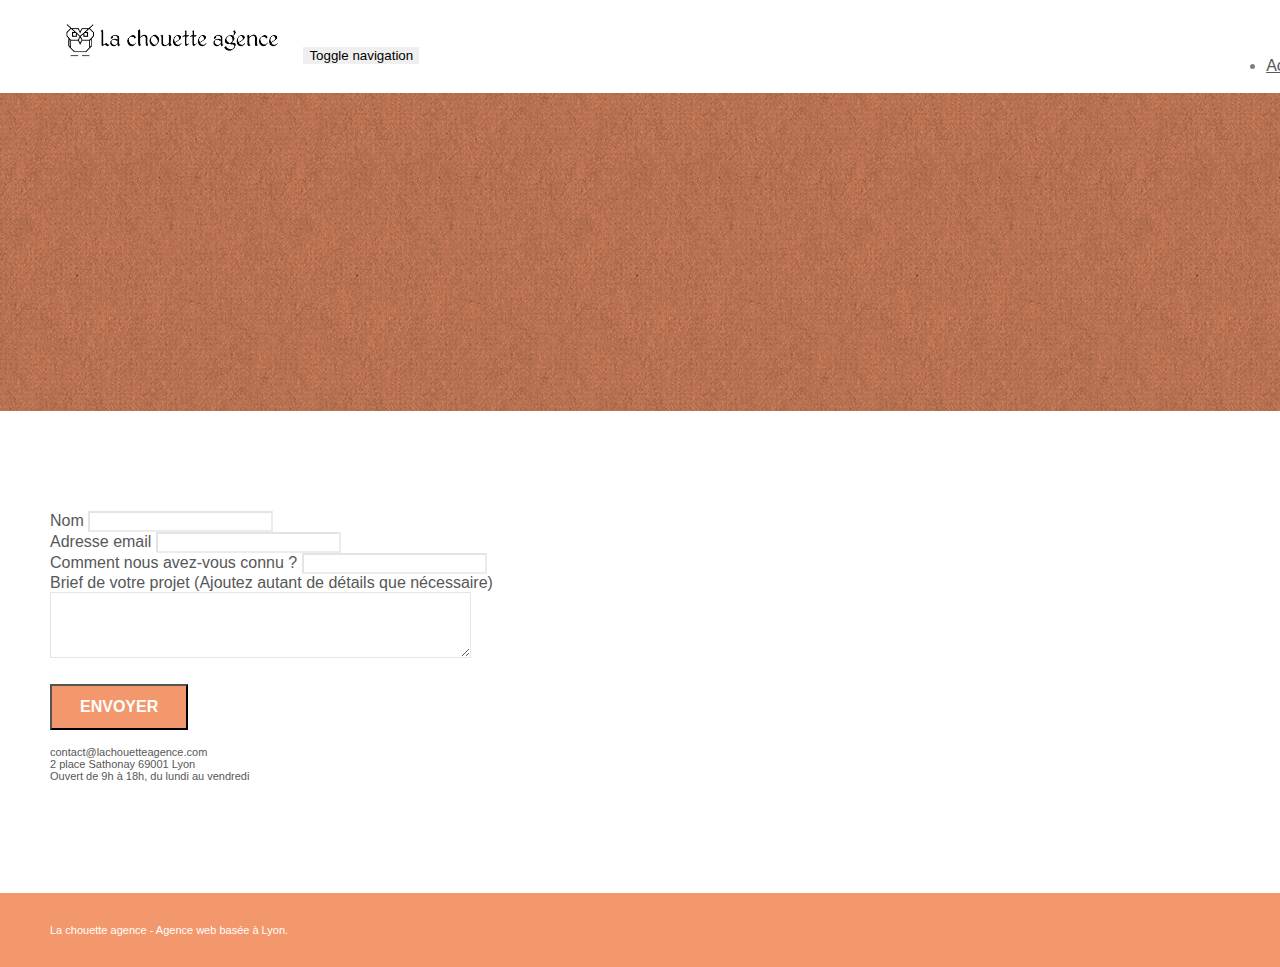
==== contact.html @ e54728bb "modifications des photo et suppressions des photo inutiles" ====
<!doctype html>
<html lang="Default">
<head>
    <meta charset="utf-8">
    <meta name="keywords" content="">
    <meta name="description" content="">
    <meta name="viewport" content="width=device-width, initial-scale=1.0, viewport-fit=cover">
    <link rel="shortcut icon" type="image/png" href="favicon.jpg">
    
	<link rel="stylesheet" type="text/css" href="./css/bootstrap.min.css">
	<link rel="stylesheet" type="text/css" href="style.css">
	<link rel="stylesheet" type="text/css" href="./css/font-awesome.min.css">
	<link rel="stylesheet" type="text/css" href="./css/et-line.min.css">
	
    
	<script src="./js/jquery-2.1.0.min.js"></script>
	<script src="./js/bootstrap.min.js"></script>
	<script src="./js/blocs.min.js"></script>
	<script src="./js/jqBootstrapValidation.js"></script>
	<script src="./js/formHandler.js"></script>
    <title>page2</title>

    
<!-- Analytics -->
 
<!-- Analytics END -->
    
</head>
<body>
<!-- Principal conteneur -->
<div class="page-container">
    
<!-- bloc-0 -->
<div class="bloc bgc-white l-bloc " id="bloc-0">
	<div class="container bloc-sm">
		<nav class="navbar row">
			<div class="navbar-header">
				<a class="navbar-brand" href="index.html"><img src="img/la-chouette-agence.png" alt="atlanta web design logo" height="40" /></a>
				<button id="nav-toggle" type="button" class="ui-navbar-toggle navbar-toggle" data-toggle="collapse" data-target=".navbar-1">
					<span class="sr-only">Toggle navigation</span><span class="icon-bar"></span><span class="icon-bar"></span><span class="icon-bar"></span>
				</button>
			</div>
			<div class="collapse navbar-collapse navbar-1 special-dropdown-nav">
				<ul class="site-navigation nav navbar-nav">
					<li>
						<a href="index.html">Accueil</a>
					</li>
					<li>
					</li>
					<li>
						<a href="page2.html">page2 &gt;</a>
					</li>
				</ul>
			</div>
		</nav>
	</div>
</div>
<!-- bloc-0 END -->

<!-- bloc-6 -->
<div class="bloc bg-dots-bg bg-repeat bgc-atomic-tangerine d-bloc bloc-bg-texture texture-paper" id="bloc-6">
	<div class="container bloc-lg">
		<div class="row">
			<div class="col-sm-12">
				<h1 class="text-center hero-bloc-text tc-white">
					Parlons web design !
				</h1>
				<p class="text-center mg-lg tc-white tight-width-whitespace">
					Nous sommes ravis que vous souhaitiez collaborer avec notre agence.<br>
					Parlez-nous de votre projet en complétant le formulaire ci-dessous.
				</p>
			</div>
		</div>
	</div>
</div>
<!-- bloc-6 END -->

<!-- bloc-7 -->
<div class="bloc bgc-white l-bloc" id="bloc-7">
	<div class="container bloc-lg">
		<div class="row">
			<div class="col-sm-6">
				<form id="form_1" novalidate success-msg="Your message has been sent." fail-msg="Sorry it seems that our mail server is not responding, Sorry for the inconvenience!">
					<div class="form-group">
						<label>
							Nom
						</label>
						<input id="name" class="form-control" required />
					</div>
					<div class="form-group">
						<label>
							Adresse email
						</label>
						<input id="email" class="form-control" type="email" required />
					</div>
					<div class="form-group">
						<label>
							Comment nous avez-vous connu ?
						</label>
						<input class="form-control" type="email" required id="input_504" />
					</div>
					<div class="form-group">
						<label>
							Brief de votre projet (Ajoutez autant de détails que nécessaire)<br>
						</label><textarea id="message" class="form-control" rows="4" cols="50" required></textarea>
					</div> 
					<button class="bloc-button btn btn-lg btn-block cta-hero btn-atomic-tangerine" type="submit">
						Envoyer
					</button>
				</form>
			</div>
			<div class="col-sm-6">
				<p>
					contact@lachouetteagence.com<br>2 place Sathonay 69001 Lyon<br>Ouvert de 9h à 18h, du lundi au vendredi<br>
				</p>
			</div>
		</div>
	</div>
</div>
<!-- bloc-7 END -->

<!-- ScrollToTop Button -->
<a class="bloc-button btn btn-d scrollToTop" onclick="scrollToTarget('1')"><span class="fa fa-chevron-up"></span></a>
<!-- ScrollToTop Button END-->


<!-- Footer - bloc-8 -->
<div class="bloc bgc-atomic-tangerine d-bloc" id="bloc-8">
	<div class="container bloc-sm">
		<div class="row">
			<div class="col-sm-12">
				<p class="text-center white">
					La chouette agence - Agence web basée à Lyon.<br>
				</p>
				<div class="row row-no-gutters social">
					<div class="col-sm-3">
						<div class="text-center">
							<a class="social" href="index.html"><span class="fa fa-twitter icon-md"></span></a>
						</div>
					</div>
					<div class="col-sm-3">
						<div class="text-center">
							<a class="social" href="index.html"><span class="fa fa-facebook icon-md"></span></a>
						</div>
					</div>
					<div class="col-sm-3">
						<div class="text-center">
							<a class="social" href="index.html"><span class="fa fa-dribbble icon-md"></span></a>
						</div>
					</div>
					<div class="col-sm-3">
						<div class="text-center">
							<a class="social" href="index.html"><span class="fa fa-instagram icon-md"></span></a>
						</div>
					</div>
				</div>
			</div>
		</div>
	</div>
</div>
<!-- Footer - bloc-8 END -->

</div>
<!-- Principal conteneur END -->
    

</body>
</html>
---- style.css ----
body {
    margin: 0;
    padding: 0;
    background: #FFF;
    overflow-x: hidden;
    -webkit-font-smoothing: antialiased;
    -moz-osx-font-smoothing: grayscale;
}

a,
button {
    transition: all .3s ease-in-out;
    outline: none!important;
}

a:hover {
    text-decoration: none;
    cursor: pointer;
}

#page-loading-blocs-notifaction {
    position: fixed;
    top: 0;
    bottom: 0;
    width: 100%;
    z-index: 100000;
    background: #FFFFFF url("img/pageload-spinner.gif") no-repeat center center;
}

.bloc {
    width: 100%;
    clear: both;
    background: 50% 50% no-repeat;
    padding: 0 50px;
    -webkit-background-size: cover;
    -moz-background-size: cover;
    -o-background-size: cover;
    background-size: cover;
    position: relative;
}

.bloc .container {
    padding-left: 0;
    padding-right: 0;
}

.bloc-lg {
    padding: 100px 50px;
}

.bloc-md {
    padding: 50px;
}

.bloc-sm {
    padding: 20px 50px;
}

.bg-center,
.bg-l-edge,
.bg-r-edge,
.bg-t-edge,
.bg-b-edge,
.bg-tl-edge,
.bg-bl-edge,
.bg-tr-edge,
.bg-br-edge,
.bg-repeat {
    -webkit-background-size: auto!important;
    -moz-background-size: auto!important;
    -o-background-size: auto!important;
    background-size: auto!important;
}

.bg-repeat {
    background: repeat;
}

.bg-t-edge {
    background: top no-repeat;
}

.bloc-bg-texture::before {
    content: "";
    background-size: 2px 2px;
    position: absolute;
    top: 0;
    bottom: 0;
    left: 0;
    right: 0;
}

.texture-paper::before {
    background: url("img/texture-paper.png");
    background-size: 280px 280px;
}

.b-parallax {
    background-attachment: fixed;
}

.d-bloc {
    color: rgba(255, 255, 255, .7);
}

.d-bloc button:hover {
    color: rgba(255, 255, 255, .9);
}

.d-bloc .icon-round,
.d-bloc .icon-square,
.d-bloc .icon-rounded,
.d-bloc .icon-semi-rounded-a,
.d-bloc .icon-semi-rounded-b {
    border-color: rgba(255, 255, 255, .9);
}

.d-bloc .divider-h span {
    border-color: rgba(255, 255, 255, .2);
}

.d-bloc .a-btn,
.d-bloc .navbar a,
.d-bloc .navbar-brand,
.d-bloc a .icon-sm,
.d-bloc a .icon-md,
.d-bloc a .icon-lg,
.d-bloc a .icon-xl,
.d-bloc h1 a,
.d-bloc h2 a,
.d-bloc h3 a,
.d-bloc h4 a,
.d-bloc h5 a,
.d-bloc h6 a,
.d-bloc p a {
    color: rgba(255, 255, 255, .6);
}

.d-bloc .a-btn:hover,
.d-bloc .navbar a:hover,
.d-bloc .navbar-brand:hover,
.d-bloc a:hover .icon-sm,
.d-bloc a:hover .icon-md,
.d-bloc a:hover .icon-lg,
.d-bloc a:hover .icon-xl,
.d-bloc h1 a:hover,
.d-bloc h2 a:hover,
.d-bloc h3 a:hover,
.d-bloc h4 a:hover,
.d-bloc h5 a:hover,
.d-bloc h6 a:hover,
.d-bloc p a:hover {
    color: rgba(255, 255, 255, 1);
}

.d-bloc .navbar-toggle .icon-bar {
    background: rgba(255, 255, 255, 1);
}

.d-bloc .btn-wire,
.d-bloc .btn-wire:hover {
    color: rgba(255, 255, 255, 1);
    border-color: rgba(255, 255, 255, 1);
}

.d-bloc .panel {
    color: rgba(0, 0, 0, .5);
}

.d-bloc .panel button:hover {
    color: rgba(0, 0, 0, .7);
}

.d-bloc .panel icon {
    border-color: rgba(0, 0, 0, .7);
}

.d-bloc .panel .divider-h span {
    border-color: rgba(0, 0, 0, .1);
}

.d-bloc .panel .a-btn {
    color: rgba(0, 0, 0, .6);
}

.d-bloc .panel .a-btn:hover {
    color: rgba(0, 0, 0, 1);
}

.d-bloc .panel .btn-wire,
.d-bloc .panel .btn-wire:hover {
    color: rgba(0, 0, 0, .7);
    border-color: rgba(0, 0, 0, .3);
}

.d-bloc .panel,
.l-bloc {
    color: rgba(0, 0, 0, .5);
}

.d-bloc .panel button:hover,
.l-bloc button:hover {
    color: rgba(0, 0, 0, .7);
}

.l-bloc .icon-round,
.l-bloc .icon-square,
.l-bloc .icon-rounded,
.l-bloc .icon-semi-rounded-a,
.l-bloc .icon-semi-rounded-b {
    border-color: rgba(0, 0, 0, .7);
}

.d-bloc .panel .divider-h span,
.l-bloc .divider-h span {
    border-color: rgba(0, 0, 0, .1);
}

.d-bloc .panel .a-btn,
.l-bloc .a-btn,
.l-bloc .navbar a,
.l-bloc .navbar-brand,
.l-bloc a .icon-sm,
.l-bloc a .icon-md,
.l-bloc a .icon-lg,
.l-bloc a .icon-xl,
.l-bloc h1 a,
.l-bloc h2 a,
.l-bloc h3 a,
.l-bloc h4 a,
.l-bloc h5 a,
.l-bloc h6 a,
.l-bloc p a {
    color: rgba(0, 0, 0, .6);
}

.d-bloc .panel .a-btn:hover,
.l-bloc .a-btn:hover,
.l-bloc .navbar a:hover,
.l-bloc .navbar-brand:hover,
.l-bloc a:hover .icon-sm,
.l-bloc a:hover .icon-md,
.l-bloc a:hover .icon-lg,
.l-bloc a:hover .icon-xl,
.l-bloc h1 a:hover,
.l-bloc h2 a:hover,
.l-bloc h3 a:hover,
.l-bloc h4 a:hover,
.l-bloc h5 a:hover,
.l-bloc h6 a:hover,
.l-bloc p a:hover {
    color: rgba(0, 0, 0, 1);
}

.l-bloc .navbar-toggle .icon-bar {
    color: rgba(0, 0, 0, .6);
}

.d-bloc .panel .btn-wire,
.d-bloc .panel .btn-wire:hover,
.l-bloc .btn-wire,
.l-bloc .btn-wire:hover {
    color: rgba(0, 0, 0, .7);
    border-color: rgba(0, 0, 0, .3);
}

.voffset {
    margin-top: 30px;
}

.voffset-lg {
    margin-top: 80px;
}

.row-no-gutters {
    margin-right: 0;
    margin-left: 0;
}

.row.row-no-gutters > [class^="col-"],
.row.row-no-gutters > [class*=" col-"] {
    padding-right: 0;
    padding-left: 0;
}

#bloc-1-hero h1 {
    font-size: 32px;
}

.navbar {
    margin-bottom: 0;
    z-index: 1;
}

.navbar-brand {
    height: auto;
    padding: 3px 15px;
    font-size: 25px;
    font-weight: normal;
    font-weight: 600;
    line-height: 44px;
}

.navbar-brand img {
    max-height: 200px;
    margin: 0 5px 0 0;
    display: inline;
}

.navbar-brand img[src$=svg] {
    min-width: 100px;
}

.nav-center .navbar-brand img {
    margin: 0;
}

.navbar .nav {
    padding-top: 2px;
    margin-right: -16px;
    float: right;
    z-index: 1;
}

.nav > li {
    float: left;
    margin-top: 4px;
    font-size: 16px;
}

.navbar-nav .open .dropdown-menu > li > a {
    text-align: inherit;
}

.nav > li a:hover,
.nav > li a:focus {
    background: transparent;
}

.navbar-toggle {
    margin: 10px 10px 0 0;
    border: 0px;
}

.navbar-toggle:hover {
    background: transparent!important;
}

.navbar-toggle .icon-bar {
    background-color: rgba(0, 0, 0, .5);
    width: 26px;
}

.nav-invert .navbar .nav {
    float: left;
}

.nav-invert .navbar-header,
.nav-invert .navbar-brand {
    float: right;
    position: relative;
    z-index: 2;
}

@media (min-width: 768px) {
    .site-navigation {
        position: absolute;
        top: 50%;
        right: 20px;
        transform: translate(0, -50%);
        -webkit-transform: translateY(-50%);
    }
    .nav > li .dropdown-menu a,
    .nav > li .dropdown-menu a:hover {
        color: #484848;
    }
    .nav-invert .site-navigation {
        left: 0;
        right: 0;
    }
    .nav-center {
        text-align: center;
    }
    .nav-center .navbar-header {
        width: 100%;
    }
    .nav-center .navbar-header,
    .nav-center .navbar-brand,
    .nav-center .nav > li {
        float: none;
        display: inline-block;
    }
    .nav-center .site-navigation {
        position: relative;
        width: 100%;
        right: 0;
        margin-right: 0px;
        margin-top: 20px;
    }
    .nav-center.mini-nav .navbar-toggle {
        float: none;
        margin: 10px auto 0;
    }
}

.nav > li > .dropdown a {
    background: none!important;
    display: block;
    padding: 14px 15px;
}

nav .caret {
    margin: 0 5px;
}

.dropdown-menu .dropdown-menu {
    top: -8px;
    left: 100%;
}

.dropdown-menu .dropmenu-flow-right {
    top: 100%;
    left: 0;
    margin-left: -1px;
    border-top-left-radius: 0;
    border-top-right-radius: 0;
}

.dropdown-menu .dropdown span {
    border: 4px solid black;
    border-top-color: transparent;
    border-right-color: transparent;
    border-bottom-color: transparent;
    margin: 6px -5px 0 0!important;
    float: right;
}

.mg-md {
    margin-top: 10px;
    margin-bottom: 20px;
}

.mg-lg {
    margin-top: 10px;
    margin-bottom: 40px;
}

.btn {
    margin: 0 5px 5px 0;
}

.btn.pull-right {
    margin: 0 0 5px 5px;
}

.btn-d,
.btn-d:hover,
.btn-d:focus {
    color: #FFF;
    background: rgba(0, 0, 0, .3);
}

button {
    outline: none!important;
}

.btn-rd {
    border-radius: 40px;
}

.btn-clean {
    border: 1px solid rgba(0, 0, 0, .08);
    border-bottom-color: rgba(0, 0, 0, .1);
    text-shadow: 0 1px 0 rgba(0, 0, 1, .1);
    box-shadow: 0 1px 3px rgba(0, 0, 1, .25), inset 0 1px 0 0 rgba(255, 255, 255, .15);
}

.icon-md {
    font-size: 30px!important;
}

.icon-lg {
    font-size: 60px!important;
}

.sm-shadow {
    text-shadow: 0 1px 2px rgba(0, 0, 0, .3);
}

.panel-sq,
.panel-sq .panel-heading,
.panel-sq .panel-footer {
    border-radius: 0;
}

.panel-rd {
    border-radius: 30px;
}

.panel-rd .panel-heading {
    border-radius: 29px 29px 0 0;
}

.panel-rd .panel-footer {
    border-radius: 0 0 29px 29px;
}

.form-control {
    border-color: rgba(0, 0, 0, .1);
    box-shadow: none;
}

.scrollToTop {
    width: 40px;
    height: 40px;
    position: fixed;
    bottom: 20px;
    right: 20px;
    opacity: 0;
    z-index: 500;
    transition: all .3s ease-in-out;
}

.scrollToTop span {
    margin-top: 6px;
}

.showScrollTop {
    font-size: 14px;
    opacity: 1;
}

a[data-lightbox] {
    position: relative;
    display: block;
    text-align: center;
}

a[data-lightbox]:hover::before {
    content: "+";
    font-family: "HelveticaNeue-Light", "Helvetica Neue Light", "Helvetica Neue", Helvetica, Arial;
    font-size: 32px;
    width: 50px;
    height: 50px;
    margin-left: -25px;
    border-radius: 50%;
    background: rgba(0, 0, 0, .6);
    color: #FFF;
    font-weight: 100;
    z-index: 1;
    position: absolute;
    top: 50%;
    transform: translateY(-50%);
    -webkit-transform: translateY(-50%);
}

a[data-lightbox]:hover img {
    opacity: 0.6;
    -webkit-animation-fill-mode: none;
    animation-fill-mode: none;
}

#lightbox-modal {
    display: flex;
    align-items: center;
}

#lightbox-modal .modal-dialog {
    width: 90%;
    max-width: 900px;
    margin: 0 auto 0;
}

#lightbox-modal .modal-dialog img {
    max-height: 90vh;
    margin: 0 auto;
}

.lightbox-caption {
    padding: 20px;
    color: #FFF;
    background: rgba(0, 0, 0, .5);
    position: absolute;
    left: 15px;
    right: 15px;
    bottom: 5px;
}

.close-lightbox {
    color: #FFF;
    font-size: 30px;
    position: absolute;
    top: 20px;
    right: 20px;
    z-index: 20;
    background: rgba(0, 0, 0, .5);
    border: none;
    line-height: 30px;
    padding: 0 9px 5px;
    opacity: 0.3;
}

.close-lightbox:hover,
.next-lightbox:hover,
.prev-lightbox:hover {
    opacity: 1.0;
    color: #FFF;
}

.next-lightbox,
.prev-lightbox {
    font-size: 20px;
    color: rgba(255, 255, 255, .9);
    background: rgba(0, 0, 0, .5);
    transition: all .2s ease-in-out;
    position: absolute;
    top: 45%;
    z-index: 1;
    opacity: 0.4;
}

.next-lightbox {
    padding: 6px 8px 1px 13px;
    right: 25px;
}

.prev-lightbox {
    padding: 6px 13px 1px 10px;
    left: 25px;
}

.snapshot-lb .modal-body {
    padding-bottom: 45px;
}

.snapshot-lb .lightbox-caption {
    padding: 0;
    color: rgba(0, 0, 0, .5);
    background: none;
}

h1,
h2,
h3,
h4,
h5,
h6,
p,
label,
.btn,
a {
    font-family: "helvetica";
    font-weight: 400;
    color: #575757!important;
}

.container {
    max-width: 1000px;
}

.hero-bloc-text {
    font-size: 38px;
}

.hero-bloc-text-sub {
    font-size: 36px;
}

.statement-bloc-text {
    line-height: 26px;
    font-style: italic;
    font-size: 20px;
    text-align: center;
    font-weight: lighter;
    max-width: 520px;
    margin: auto auto auto auto;
}

p {
    font-size: 11px;
}

.tight-width-whitespace {
    max-width: 600px;
    margin: auto auto auto auto;
}

.h1 {
    font-size: 20px;
    font-family: "Open Sans";
}

.cta-hero {
    margin-top: 22px;
    color: #FFFFFF!important;
    text-transform: uppercase;
    padding: 12px 28px 12px 28px;
    font-size: 16px;
    font-weight: 700;
}

.social {
    max-width: 400px;
    margin: auto auto auto auto;
}

h2 {
    font-size: 22px;
    line-height: 1.4em;
}

h3 {
    font-size: 15px;
    text-transform: uppercase;
    font-weight: 700;
    color: #333333!important;
}

.med-width-whitespace {
    max-width: 800px;
    margin: auto auto auto auto;
    box-shadow: 0px 0px 0px #000000;
}

h1 {
    color: #333333!important;
}

h4 {
    color: #333333!important;
}

.icons {
    margin-bottom: 14px;
    margin-top: 24px;
}

.white {
    color: #FFFFFF!important;
}

.portfolio-thumb {
    margin-bottom: 24px;
}

.portfolio-row {
    margin-bottom: 44px;
    margin-top: 50px;
}

.avatar {
    box-shadow: 0px 4px 9px rgba(0, 0, 0, 0.3);
}

.black-background {
    background-color: rgba(165, 147, 99, 0.7);
    padding: 40px 40px 40px 40px;
}

.bold-link {
    font-weight: 900;
    text-decoration: underline!important;
}

.bgc-white {
    background-color: #FFFFFF;
}

.bgc-dark-slate-blue {
    background-color: #364577;
}

.bgc-atomic-tangerine {
    background-color: #F3976C;
}

.tc-white {
    color: #F3976C!important;
}

.btn-atomic-tangerine {
    background: #F3976C;
    color: #FFFFFF!important;
}

.btn-atomic-tangerine:hover {
    background: #c27956!important;
    color: #FFFFFF!important;
}

.ltc-white {
    color: #FFFFFF!important;
}

.ltc-white:hover {
    color: #cccccc!important;
}

.ltc-atomic-tangerine {
    color: #F3976C!important;
}

.ltc-atomic-tangerine:hover {
    color: #c27956!important;
}

.icon-dark-slate-blue {
    color: #364577!important;
    border-color: #364577!important;
}

.bg-dots-bg {
    background-image: url("img/dots-bg.png");
}

.bg-lines-h2-bg {
    background-image: url("img/lines-h2-bg.png");
}

.bg-banniere {
    background-image: url("img/la-chouette-agence-banniere.jpg");
}

.bg-presentation {
    background-image: url("img/image-de-presentation.jpg");
}

@media (max-width: 1024px) {
    .bloc {
        padding-left: 20px;
        padding-right: 20px;
    }
    .bloc.full-width-bloc,
    .bloc-tile-2.full-width-bloc .container,
    .bloc-tile-3.full-width-bloc .container,
    .bloc-tile-4.full-width-bloc .container {
        padding-left: 0;
        padding-right: 0;
    }
}

@media (max-width: 992px) and (min-width: 768px) {
    .navbar .nav {
        max-width: 80%
    }
    .nav-center.navbar .nav {
        max-width: 100%
    }
}

@media only screen and (min-device-width: 768px) and (max-device-width: 1024px) and (orientation: landscape) {
    .b-parallax {
        background-attachment: scroll;
    }
}

@media only screen and (min-device-width: 1024px) and (max-device-width: 1366px) and (-webkit-min-device-pixel-ratio: 1.5) {
    .b-parallax {
        background-attachment: scroll;
    }
}

@media (max-width: 991px) {
    .container {
        width: 100%;
    }
    .b-parallax {
        background-attachment: scroll;
    }
    .page-container,
    #hero-bloc {
        overflow-x: hidden;
        position: relative;
    }
    .bloc {
        padding-left: constant(safe-area-inset-left);
        padding-right: constant(safe-area-inset-right);
    }
    .bloc-group,
    .bloc-group .bloc {
        display: block;
        width: 100%;
    }
    .bloc-fill-screen .fill-bloc-top-edge,
    .bloc-fill-screen .fill-bloc-bottom-edge {
        padding: 0 20px;
        padding-left: constant(safe-area-inset-left);
        padding-right: constant(safe-area-inset-right);
    }
}

@media (max-width: 767px) {
    .page-container {
        overflow-x: hidden;
        position: relative;
    }
    h1,
    h2,
    h3,
    h4,
    h5,
    h6,
    p,
    #disqus_thread {
        padding-left: 10px!important;
        padding-right: 10px!important;
    }
    .b-parallax {
        background-attachment: scroll;
    }
    .navbar .nav {
        padding-top: 0;
        border-top: 1px solid rgba(0, 0, 0, .2);
        float: none!important;
    }
    .navbar.row {
        margin-left: 0;
        margin-right: 0;
    }
    .site-navigation {
        position: inherit;
        transform: none;
        -webkit-transform: none;
        -ms-transform: none;
    }
    .nav > li {
        margin-top: 0;
        border-bottom: 1px solid rgba(0, 0, 0, .1);
        background: rgba(0, 0, 0, .05);
        text-align: left;
        padding-left: 15px;
        width: 100%;
    }
    .nav > li:hover {
        background: rgba(0, 0, 0, .08);
    }
    .dropdown .dropdown a .caret {
        float: none;
        margin: 5px 0 0 10px!important;
        border: 4px solid black;
        border-bottom-color: transparent;
        border-right-color: transparent;
        border-left-color: transparent;
    }
    #hero-bloc .navbar .nav {
        background: rgba(0, 0, 0, .8);
    }
    #hero-bloc .navbar .nav a {
        color: rgba(255, 255, 255, .6);
    }
    .hero {
        padding: 50px 0;
    }
    .hero-nav {
        left: -1px;
        right: -1px;
    }
    .navbar-collapse {
        padding: 0;
        overflow-x: hidden;
        -webkit-box-shadow: none;
        box-shadow: none;
    }
    .navbar-brand img {
        max-height: 40px;
        width: auto;
    }
    .nav-invert .navbar-header {
        float: none;
        width: 100%;
    }
    .nav-invert .navbar-toggle {
        float: left;
        margin-left: 10px;
    }
    .bloc {
        padding-left: 0;
        padding-right: 0;
    }
    .bloc-xxl,
    .bloc-xl,
    .bloc-lg {
        padding: 40px 0;
    }
    .bloc-sm,
    .bloc-md {
        padding-left: 0;
        padding-right: 0;
    }
    .bloc-tile-2 .container,
    .bloc-tile-3 .container,
    .bloc-tile-4 .container,
    .bloc-fill-screen .fill-bloc-top-edge,
    .bloc-fill-screen .fill-bloc-bottom-edge {
        padding-left: 0;
        padding-right: 0;
    }
    .a-block {
        padding: 0 10px;
    }
    .btn-dwn {
        display: none;
    }
    .voffset {
        margin-top: 5px;
    }
    .voffset-md {
        margin-top: 20px;
    }
    .voffset-lg {
        margin-top: 30px;
    }
    form {
        padding: 5px;
    }
    .close-lightbox {
        display: inline-block;
    }
    .blocsapp-device-iphone5 {
        background-size: 216px 425px;
        padding-top: 60px;
        width: 216px;
        height: 425px;
    }
    .blocsapp-device-iphone5 img {
        width: 180px;
        height: 320px;
    }
}

@media (max-width: 400px) {
    .bloc {
        padding-left: 0;
        padding-right: 0;
    }
}

@media (max-width: 767px) {
    .bloc-mob-center-text {
        text-align: center;
    }
}
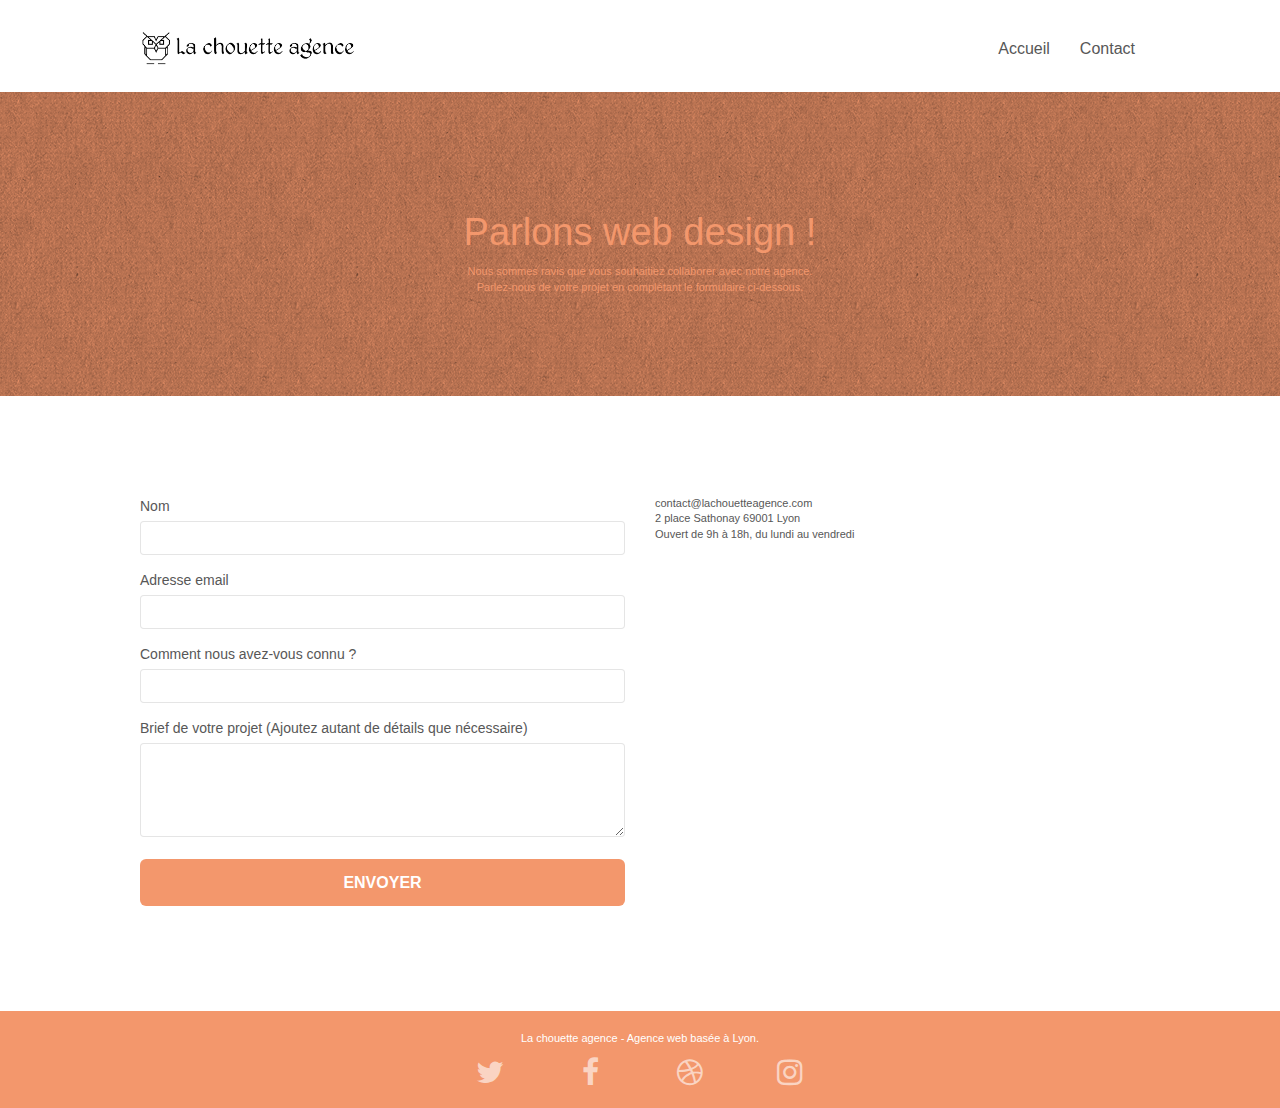
==== commit df8a258b: "modification et amélioration SEO" ====
--- a/contact.html
+++ b/contact.html
@@ -1,24 +1,24 @@
 <!doctype html>
-<html lang="Default">
+<html lang="fr">
 <head>
     <meta charset="utf-8">
-    <meta name="keywords" content="">
     <meta name="description" content="">
     <meta name="viewport" content="width=device-width, initial-scale=1.0, viewport-fit=cover">
     <link rel="shortcut icon" type="image/png" href="favicon.jpg">
     
-	<link rel="stylesheet" type="text/css" href="./css/bootstrap.min.css">
+	<link rel="stylesheet" type="text/css" href="./css/bootstrap.css">
 	<link rel="stylesheet" type="text/css" href="style.css">
-	<link rel="stylesheet" type="text/css" href="./css/font-awesome.min.css">
-	<link rel="stylesheet" type="text/css" href="./css/et-line.min.css">
+	<link rel="stylesheet" type="text/css" href="./css/font-awesome.css">
+	<link rel="stylesheet" type="text/css" href="./css/et-line.css">
 	
     
-	<script src="./js/jquery-2.1.0.min.js"></script>
-	<script src="./js/bootstrap.min.js"></script>
-	<script src="./js/blocs.min.js"></script>
+	<script src="./js/jquery-2.1.0.js"></script>
+	<script src="./js/bootstrap.js"></script>
+	<script src="./js/blocs.js"></script>
 	<script src="./js/jqBootstrapValidation.js"></script>
 	<script src="./js/formHandler.js"></script>
-    <title>page2</title>
+
+    <title>Contact</title>
 
     
 <!-- Analytics -->
@@ -33,12 +33,10 @@
 <!-- bloc-0 -->
 <div class="bloc bgc-white l-bloc " id="bloc-0">
 	<div class="container bloc-sm">
+
 		<nav class="navbar row">
 			<div class="navbar-header">
-				<a class="navbar-brand" href="index.html"><img src="img/la-chouette-agence.png" alt="atlanta web design logo" height="40" /></a>
-				<button id="nav-toggle" type="button" class="ui-navbar-toggle navbar-toggle" data-toggle="collapse" data-target=".navbar-1">
-					<span class="sr-only">Toggle navigation</span><span class="icon-bar"></span><span class="icon-bar"></span><span class="icon-bar"></span>
-				</button>
+				<a class="navbar-brand" href="index.html"><img src="img/la-chouette-agence.png" alt="Logo de la chouette agence" height="40" /></a>
 			</div>
 			<div class="collapse navbar-collapse navbar-1 special-dropdown-nav">
 				<ul class="site-navigation nav navbar-nav">
@@ -46,9 +44,7 @@
 						<a href="index.html">Accueil</a>
 					</li>
 					<li>
-					</li>
-					<li>
-						<a href="page2.html">page2 &gt;</a>
+						<a href="contact.html">Contact</a>
 					</li>
 				</ul>
 			</div>
@@ -97,7 +93,7 @@
 						<label>
 							Comment nous avez-vous connu ?
 						</label>
-						<input class="form-control" type="email" required id="input_504" />
+						<input class="form-control" type="text" required id="input_504" />
 					</div>
 					<div class="form-group">
 						<label>
@@ -135,22 +131,22 @@
 				<div class="row row-no-gutters social">
 					<div class="col-sm-3">
 						<div class="text-center">
-							<a class="social" href="index.html"><span class="fa fa-twitter icon-md"></span></a>
+							<a class="social" href="#"><span class="fa fa-twitter icon-md"></span></a>
 						</div>
 					</div>
 					<div class="col-sm-3">
 						<div class="text-center">
-							<a class="social" href="index.html"><span class="fa fa-facebook icon-md"></span></a>
+							<a class="social" href="#"><span class="fa fa-facebook icon-md"></span></a>
 						</div>
 					</div>
 					<div class="col-sm-3">
 						<div class="text-center">
-							<a class="social" href="index.html"><span class="fa fa-dribbble icon-md"></span></a>
+							<a class="social" href="#"><span class="fa fa-dribbble icon-md"></span></a>
 						</div>
 					</div>
 					<div class="col-sm-3">
 						<div class="text-center">
-							<a class="social" href="index.html"><span class="fa fa-instagram icon-md"></span></a>
+							<a class="social" href="#"><span class="fa fa-instagram icon-md"></span></a>
 						</div>
 					</div>
 				</div>
--- a/style.css
+++ b/style.css
@@ -6,6 +6,21 @@
     -webkit-font-smoothing: antialiased;
     -moz-osx-font-smoothing: grayscale;
 }
+
+/* modification */
+
+.blue{
+    color : #29414E; 
+}
+
+.text-size-16{
+    font-size: 16px;
+}
+
+.text-size-30{
+    font-size: 30px;
+}
+
 
 a,
 button {
--- a/css/et-line.css
+++ b/css/et-line.css
@@ -0,0 +1,519 @@
+@font-face {
+    font-family: et-line;
+    src: url(../fonts/et-line.eot);
+    src: url(../fonts/et-line.eot?#iefix) format('embedded-opentype'), url(../fonts/et-line.woff) format('woff'), url(../fonts/et-line.ttf) format('truetype'), url(../fonts/et-line.svg#et-line) format('svg');
+    font-weight: 400;
+    font-style: normal
+}
+
+.et-icon-adjustments,
+.et-icon-alarmclock,
+.et-icon-anchor,
+.et-icon-aperture,
+.et-icon-attachment,
+.et-icon-bargraph,
+.et-icon-basket,
+.et-icon-beaker,
+.et-icon-bike,
+.et-icon-book-open,
+.et-icon-briefcase,
+.et-icon-browser,
+.et-icon-calendar,
+.et-icon-camera,
+.et-icon-caution,
+.et-icon-chat,
+.et-icon-circle-compass,
+.et-icon-clipboard,
+.et-icon-clock,
+.et-icon-cloud,
+.et-icon-compass,
+.et-icon-desktop,
+.et-icon-dial,
+.et-icon-document,
+.et-icon-documents,
+.et-icon-download,
+.et-icon-dribbble,
+.et-icon-edit,
+.et-icon-envelope,
+.et-icon-expand,
+.et-icon-facebook,
+.et-icon-flag,
+.et-icon-focus,
+.et-icon-gears,
+.et-icon-genius,
+.et-icon-gift,
+.et-icon-global,
+.et-icon-globe,
+.et-icon-googleplus,
+.et-icon-grid,
+.et-icon-happy,
+.et-icon-hazardous,
+.et-icon-heart,
+.et-icon-hotairballoon,
+.et-icon-hourglass,
+.et-icon-key,
+.et-icon-laptop,
+.et-icon-layers,
+.et-icon-lifesaver,
+.et-icon-lightbulb,
+.et-icon-linegraph,
+.et-icon-linkedin,
+.et-icon-lock,
+.et-icon-magnifying-glass,
+.et-icon-map,
+.et-icon-map-pin,
+.et-icon-megaphone,
+.et-icon-mic,
+.et-icon-mobile,
+.et-icon-newspaper,
+.et-icon-notebook,
+.et-icon-paintbrush,
+.et-icon-paperclip,
+.et-icon-pencil,
+.et-icon-phone,
+.et-icon-picture,
+.et-icon-pictures,
+.et-icon-piechart,
+.et-icon-presentation,
+.et-icon-pricetags,
+.et-icon-printer,
+.et-icon-profile-female,
+.et-icon-profile-male,
+.et-icon-puzzle,
+.et-icon-quote,
+.et-icon-recycle,
+.et-icon-refresh,
+.et-icon-ribbon,
+.et-icon-rss,
+.et-icon-sad,
+.et-icon-scissors,
+.et-icon-scope,
+.et-icon-search,
+.et-icon-shield,
+.et-icon-speedometer,
+.et-icon-strategy,
+.et-icon-streetsign,
+.et-icon-tablet,
+.et-icon-target,
+.et-icon-telescope,
+.et-icon-toolbox,
+.et-icon-tools,
+.et-icon-tools-2,
+.et-icon-trophy,
+.et-icon-tumblr,
+.et-icon-twitter,
+.et-icon-upload,
+.et-icon-video,
+.et-icon-wallet,
+.et-icon-wine {
+    font-family: et-line;
+    speak: none;
+    font-style: normal;
+    font-weight: 400;
+    font-variant: normal;
+    text-transform: none;
+    line-height: 1;
+    -webkit-font-smoothing: antialiased;
+    -moz-osx-font-smoothing: grayscale;
+    display: inline-block
+}
+
+.et-icon-mobile:before {
+    content: "\e000"
+}
+
+.et-icon-laptop:before {
+    content: "\e001"
+}
+
+.et-icon-desktop:before {
+    content: "\e002"
+}
+
+.et-icon-tablet:before {
+    content: "\e003"
+}
+
+.et-icon-phone:before {
+    content: "\e004"
+}
+
+.et-icon-document:before {
+    content: "\e005"
+}
+
+.et-icon-documents:before {
+    content: "\e006"
+}
+
+.et-icon-search:before {
+    content: "\e007"
+}
+
+.et-icon-clipboard:before {
+    content: "\e008"
+}
+
+.et-icon-newspaper:before {
+    content: "\e009"
+}
+
+.et-icon-notebook:before {
+    content: "\e00a"
+}
+
+.et-icon-book-open:before {
+    content: "\e00b"
+}
+
+.et-icon-browser:before {
+    content: "\e00c"
+}
+
+.et-icon-calendar:before {
+    content: "\e00d"
+}
+
+.et-icon-presentation:before {
+    content: "\e00e"
+}
+
+.et-icon-picture:before {
+    content: "\e00f"
+}
+
+.et-icon-pictures:before {
+    content: "\e010"
+}
+
+.et-icon-video:before {
+    content: "\e011"
+}
+
+.et-icon-camera:before {
+    content: "\e012"
+}
+
+.et-icon-printer:before {
+    content: "\e013"
+}
+
+.et-icon-toolbox:before {
+    content: "\e014"
+}
+
+.et-icon-briefcase:before {
+    content: "\e015"
+}
+
+.et-icon-wallet:before {
+    content: "\e016"
+}
+
+.et-icon-gift:before {
+    content: "\e017"
+}
+
+.et-icon-bargraph:before {
+    content: "\e018"
+}
+
+.et-icon-grid:before {
+    content: "\e019"
+}
+
+.et-icon-expand:before {
+    content: "\e01a"
+}
+
+.et-icon-focus:before {
+    content: "\e01b"
+}
+
+.et-icon-edit:before {
+    content: "\e01c"
+}
+
+.et-icon-adjustments:before {
+    content: "\e01d"
+}
+
+.et-icon-ribbon:before {
+    content: "\e01e"
+}
+
+.et-icon-hourglass:before {
+    content: "\e01f"
+}
+
+.et-icon-lock:before {
+    content: "\e020"
+}
+
+.et-icon-megaphone:before {
+    content: "\e021"
+}
+
+.et-icon-shield:before {
+    content: "\e022"
+}
+
+.et-icon-trophy:before {
+    content: "\e023"
+}
+
+.et-icon-flag:before {
+    content: "\e024"
+}
+
+.et-icon-map:before {
+    content: "\e025"
+}
+
+.et-icon-puzzle:before {
+    content: "\e026"
+}
+
+.et-icon-basket:before {
+    content: "\e027"
+}
+
+.et-icon-envelope:before {
+    content: "\e028"
+}
+
+.et-icon-streetsign:before {
+    content: "\e029"
+}
+
+.et-icon-telescope:before {
+    content: "\e02a"
+}
+
+.et-icon-gears:before {
+    content: "\e02b"
+}
+
+.et-icon-key:before {
+    content: "\e02c"
+}
+
+.et-icon-paperclip:before {
+    content: "\e02d"
+}
+
+.et-icon-attachment:before {
+    content: "\e02e"
+}
+
+.et-icon-pricetags:before {
+    content: "\e02f"
+}
+
+.et-icon-lightbulb:before {
+    content: "\e030"
+}
+
+.et-icon-layers:before {
+    content: "\e031"
+}
+
+.et-icon-pencil:before {
+    content: "\e032"
+}
+
+.et-icon-tools:before {
+    content: "\e033"
+}
+
+.et-icon-tools-2:before {
+    content: "\e034"
+}
+
+.et-icon-scissors:before {
+    content: "\e035"
+}
+
+.et-icon-paintbrush:before {
+    content: "\e036"
+}
+
+.et-icon-magnifying-glass:before {
+    content: "\e037"
+}
+
+.et-icon-circle-compass:before {
+    content: "\e038"
+}
+
+.et-icon-linegraph:before {
+    content: "\e039"
+}
+
+.et-icon-mic:before {
+    content: "\e03a"
+}
+
+.et-icon-strategy:before {
+    content: "\e03b"
+}
+
+.et-icon-beaker:before {
+    content: "\e03c"
+}
+
+.et-icon-caution:before {
+    content: "\e03d"
+}
+
+.et-icon-recycle:before {
+    content: "\e03e"
+}
+
+.et-icon-anchor:before {
+    content: "\e03f"
+}
+
+.et-icon-profile-male:before {
+    content: "\e040"
+}
+
+.et-icon-profile-female:before {
+    content: "\e041"
+}
+
+.et-icon-bike:before {
+    content: "\e042"
+}
+
+.et-icon-wine:before {
+    content: "\e043"
+}
+
+.et-icon-hotairballoon:before {
+    content: "\e044"
+}
+
+.et-icon-globe:before {
+    content: "\e045"
+}
+
+.et-icon-genius:before {
+    content: "\e046"
+}
+
+.et-icon-map-pin:before {
+    content: "\e047"
+}
+
+.et-icon-dial:before {
+    content: "\e048"
+}
+
+.et-icon-chat:before {
+    content: "\e049"
+}
+
+.et-icon-heart:before {
+    content: "\e04a"
+}
+
+.et-icon-cloud:before {
+    content: "\e04b"
+}
+
+.et-icon-upload:before {
+    content: "\e04c"
+}
+
+.et-icon-download:before {
+    content: "\e04d"
+}
+
+.et-icon-target:before {
+    content: "\e04e"
+}
+
+.et-icon-hazardous:before {
+    content: "\e04f"
+}
+
+.et-icon-piechart:before {
+    content: "\e050"
+}
+
+.et-icon-speedometer:before {
+    content: "\e051"
+}
+
+.et-icon-global:before {
+    content: "\e052"
+}
+
+.et-icon-compass:before {
+    content: "\e053"
+}
+
+.et-icon-lifesaver:before {
+    content: "\e054"
+}
+
+.et-icon-clock:before {
+    content: "\e055"
+}
+
+.et-icon-aperture:before {
+    content: "\e056"
+}
+
+.et-icon-quote:before {
+    content: "\e057"
+}
+
+.et-icon-scope:before {
+    content: "\e058"
+}
+
+.et-icon-alarmclock:before {
+    content: "\e059"
+}
+
+.et-icon-refresh:before {
+    content: "\e05a"
+}
+
+.et-icon-happy:before {
+    content: "\e05b"
+}
+
+.et-icon-sad:before {
+    content: "\e05c"
+}
+
+.et-icon-facebook:before {
+    content: "\e05d"
+}
+
+.et-icon-twitter:before {
+    content: "\e05e"
+}
+
+.et-icon-googleplus:before {
+    content: "\e05f"
+}
+
+.et-icon-rss:before {
+    content: "\e060"
+}
+
+.et-icon-tumblr:before {
+    content: "\e061"
+}
+
+.et-icon-linkedin:before {
+    content: "\e062"
+}
+
+.et-icon-dribbble:before {
+    content: "\e063"
+}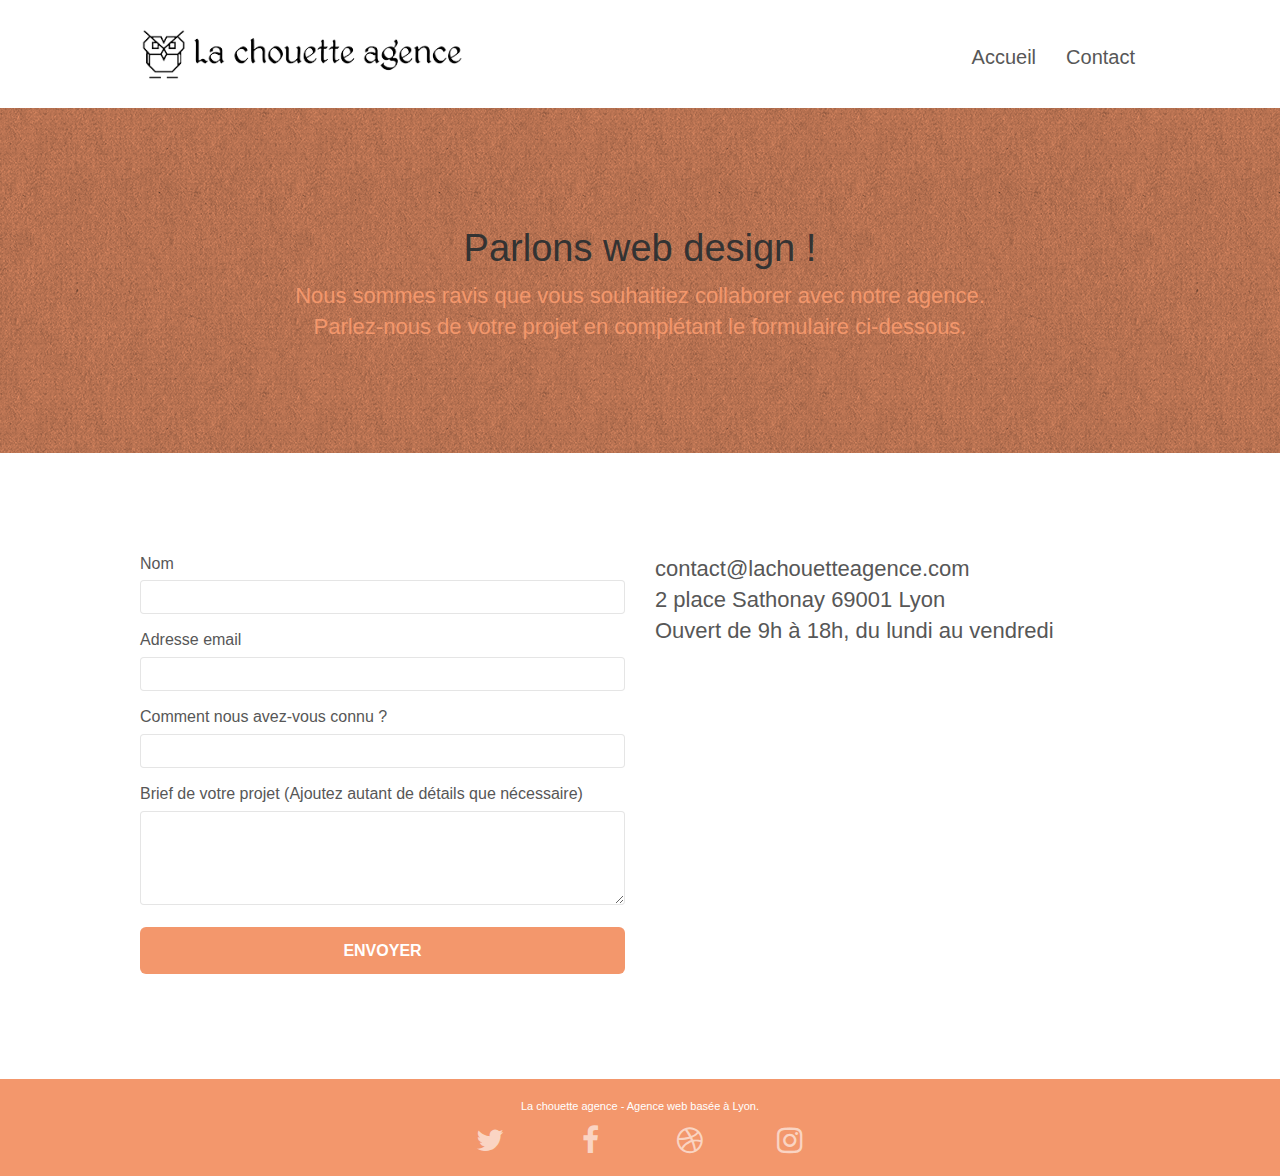
==== commit 33235ea8: "amélioration reponsive" ====
--- a/contact.html
+++ b/contact.html
@@ -36,7 +36,7 @@
 
 		<nav class="navbar row">
 			<div class="navbar-header">
-				<a class="navbar-brand" href="index.html"><img src="img/la-chouette-agence.png" alt="Logo de la chouette agence" height="40" /></a>
+				<a class="navbar-brand" href="index.html"><img src="img/la-chouette-agence.png" alt="Logo de la chouette agence" height="60" /></a>
 			</div>
 			<div class="collapse navbar-collapse navbar-1 special-dropdown-nav">
 				<ul class="site-navigation nav navbar-nav">
@@ -58,10 +58,10 @@
 	<div class="container bloc-lg">
 		<div class="row">
 			<div class="col-sm-12">
-				<h1 class="text-center hero-bloc-text tc-white">
+				<h1 class="text-center hero-bloc-text blue">
 					Parlons web design !
 				</h1>
-				<p class="text-center mg-lg tc-white tight-width-whitespace">
+				<p class="text-center tc-white text-size-22">
 					Nous sommes ravis que vous souhaitiez collaborer avec notre agence.<br>
 					Parlez-nous de votre projet en complétant le formulaire ci-dessous.
 				</p>
@@ -78,36 +78,38 @@
 			<div class="col-sm-6">
 				<form id="form_1" novalidate success-msg="Your message has been sent." fail-msg="Sorry it seems that our mail server is not responding, Sorry for the inconvenience!">
 					<div class="form-group">
-						<label>
+						<label class="text-size-16">
 							Nom
 						</label>
 						<input id="name" class="form-control" required />
 					</div>
 					<div class="form-group">
-						<label>
+						<label class="text-size-16">
 							Adresse email
 						</label>
 						<input id="email" class="form-control" type="email" required />
 					</div>
 					<div class="form-group">
-						<label>
+						<label class="text-size-16">
 							Comment nous avez-vous connu ?
 						</label>
 						<input class="form-control" type="text" required id="input_504" />
 					</div>
 					<div class="form-group">
-						<label>
+						<label class="text-size-16">
 							Brief de votre projet (Ajoutez autant de détails que nécessaire)<br>
 						</label><textarea id="message" class="form-control" rows="4" cols="50" required></textarea>
 					</div> 
-					<button class="bloc-button btn btn-lg btn-block cta-hero btn-atomic-tangerine" type="submit">
+					<button class="bloc-button btn btn-lg btn-block cta-hero btn-atomic-tangerine text-size-22" type="submit">
 						Envoyer
 					</button>
 				</form>
 			</div>
-			<div class="col-sm-6">
-				<p>
-					contact@lachouetteagence.com<br>2 place Sathonay 69001 Lyon<br>Ouvert de 9h à 18h, du lundi au vendredi<br>
+			<div class="col-sm-6 ">
+				<p class=text-size-22>
+					<a href="mailto:contact@lachouetteagence.com"></a> contact@lachouetteagence.com<br>
+					2 place Sathonay 69001 Lyon<br>
+					Ouvert de 9h à 18h, du lundi au vendredi<br>
 				</p>
 			</div>
 		</div>
--- a/style.css
+++ b/style.css
@@ -10,13 +10,14 @@
 /* modification */
 
 .blue{
-    color : #29414E; 
-}
-
+    color : #021b31; 
+}
 .text-size-16{
     font-size: 16px;
 }
-
+.text-size-22{
+    font-size: 22px;
+}
 .text-size-30{
     font-size: 30px;
 }
@@ -340,7 +341,7 @@
 .nav > li {
     float: left;
     margin-top: 4px;
-    font-size: 16px;
+    font-size: 20px;
 }
 
 .navbar-nav .open .dropdown-menu > li > a {
@@ -840,6 +841,8 @@
     background-image: url("img/image-de-presentation.jpg");
 }
 
+/* MEDIA QUERIES */
+
 @media (max-width: 1024px) {
     .bloc {
         padding-left: 20px;
@@ -861,6 +864,7 @@
     .nav-center.navbar .nav {
         max-width: 100%
     }
+    
 }
 
 @media only screen and (min-device-width: 768px) and (max-device-width: 1024px) and (orientation: landscape) {
@@ -901,6 +905,11 @@
         padding: 0 20px;
         padding-left: constant(safe-area-inset-left);
         padding-right: constant(safe-area-inset-right);
+    }
+    .img-illustration{
+        width : 250px;
+        height : 250px;
+        margin : auto;
     }
 }
 
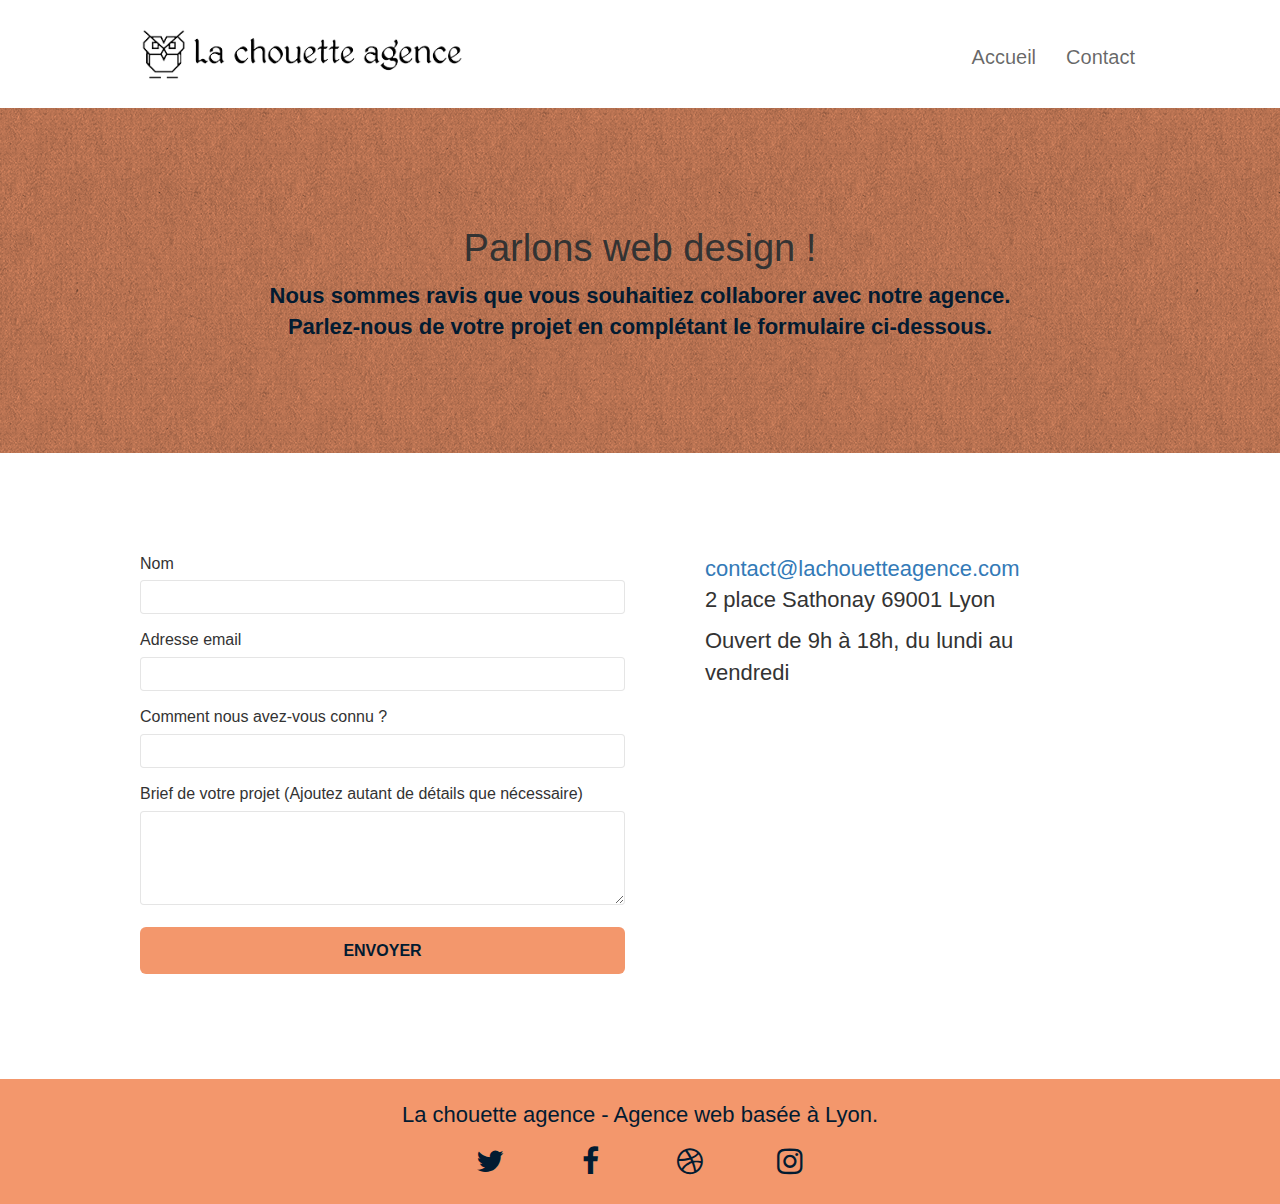
==== commit d11ae9c3: "modification des couleurs" ====
--- a/contact.html
+++ b/contact.html
@@ -58,10 +58,10 @@
 	<div class="container bloc-lg">
 		<div class="row">
 			<div class="col-sm-12">
-				<h1 class="text-center hero-bloc-text blue">
+				<h1 class="text-center hero-bloc-text">
 					Parlons web design !
 				</h1>
-				<p class="text-center tc-white text-size-22">
+				<p class="text-center tc-white2 text-size-22">
 					Nous sommes ravis que vous souhaitiez collaborer avec notre agence.<br>
 					Parlez-nous de votre projet en complétant le formulaire ci-dessous.
 				</p>
@@ -105,12 +105,13 @@
 					</button>
 				</form>
 			</div>
-			<div class="col-sm-6 ">
-				<p class=text-size-22>
-					<a href="mailto:contact@lachouetteagence.com"></a> contact@lachouetteagence.com<br>
-					2 place Sathonay 69001 Lyon<br>
-					Ouvert de 9h à 18h, du lundi au vendredi<br>
+			<div class="col-sm-6 contact">
+				<a href="mailto:contact@lachouetteagence.com" class="bloc bgc-white l-bloc text-size-22">contact@lachouetteagence.com</a> 
+				<p class="bloc bgc-white l-bloc text-size-22">
+					2 place Sathonay 69001 Lyon
 				</p>
+				<p class="bloc bgc-white l-bloc text-size-22">Ouvert de 9h à 18h, du lundi au vendredi</p>
+				
 			</div>
 		</div>
 	</div>
@@ -123,32 +124,32 @@
 
 
 <!-- Footer - bloc-8 -->
-<div class="bloc bgc-atomic-tangerine d-bloc" id="bloc-8">
+<div class="bloc bgc-atomic-tangerine" id="bloc-8">
 	<div class="container bloc-sm">
 		<div class="row">
 			<div class="col-sm-12">
-				<p class="text-center white">
-					La chouette agence - Agence web basée à Lyon.<br>
+				<p class="text-center blue text-size-22">
+					La chouette agence - Agence web basée à Lyon.
 				</p>
 				<div class="row row-no-gutters social">
 					<div class="col-sm-3">
 						<div class="text-center">
-							<a class="social" href="#"><span class="fa fa-twitter icon-md"></span></a>
+							<a class="social text-size-30 blue" href="http://www.twitter.com"><span class="fa fa-twitter "></span></a>
 						</div>
 					</div>
 					<div class="col-sm-3">
 						<div class="text-center">
-							<a class="social" href="#"><span class="fa fa-facebook icon-md"></span></a>
+							<a class="social text-size-30 blue" href="www.facebook.com"><span class="fa fa-facebook icon-md"></span></a>
 						</div>
 					</div>
 					<div class="col-sm-3">
 						<div class="text-center">
-							<a class="social" href="#"><span class="fa fa-dribbble icon-md"></span></a>
+							<a class="social text-size-30 blue" href="www.dribbble.com/"><span class="fa fa-dribbble icon-md"></span></a>
 						</div>
 					</div>
 					<div class="col-sm-3">
 						<div class="text-center">
-							<a class="social" href="#"><span class="fa fa-instagram icon-md"></span></a>
+							<a class="social text-size-30 blue	" href="www.instagram.com"><span class="fa fa-instagram icon-md"></span></a>
 						</div>
 					</div>
 				</div>
--- a/style.css
+++ b/style.css
@@ -22,6 +22,12 @@
     font-size: 30px;
 }
 
+.contact{
+    display: flex;
+    justify-self: center;
+    align-items: space-around;
+    flex-direction: column;
+}
 
 a,
 button {
@@ -211,7 +217,7 @@
 
 .d-bloc .panel,
 .l-bloc {
-    color: rgba(0, 0, 0, .5);
+    color: rgba(0, 0, 0,);
 }
 
 .d-bloc .panel button:hover,
@@ -666,8 +672,8 @@
 .btn,
 a {
     font-family: "helvetica";
-    font-weight: 400;
-    color: #575757!important;
+    font-weight: 500;
+    /*color: #575757!important;*/
 }
 
 .container {
@@ -794,9 +800,14 @@
     color: #F3976C!important;
 }
 
+.tc-white2 {
+    color: #021b31!important;
+    font-weight: 600;
+}
+
 .btn-atomic-tangerine {
     background: #F3976C;
-    color: #FFFFFF!important;
+    color: #021b31!important;
 }
 
 .btn-atomic-tangerine:hover {
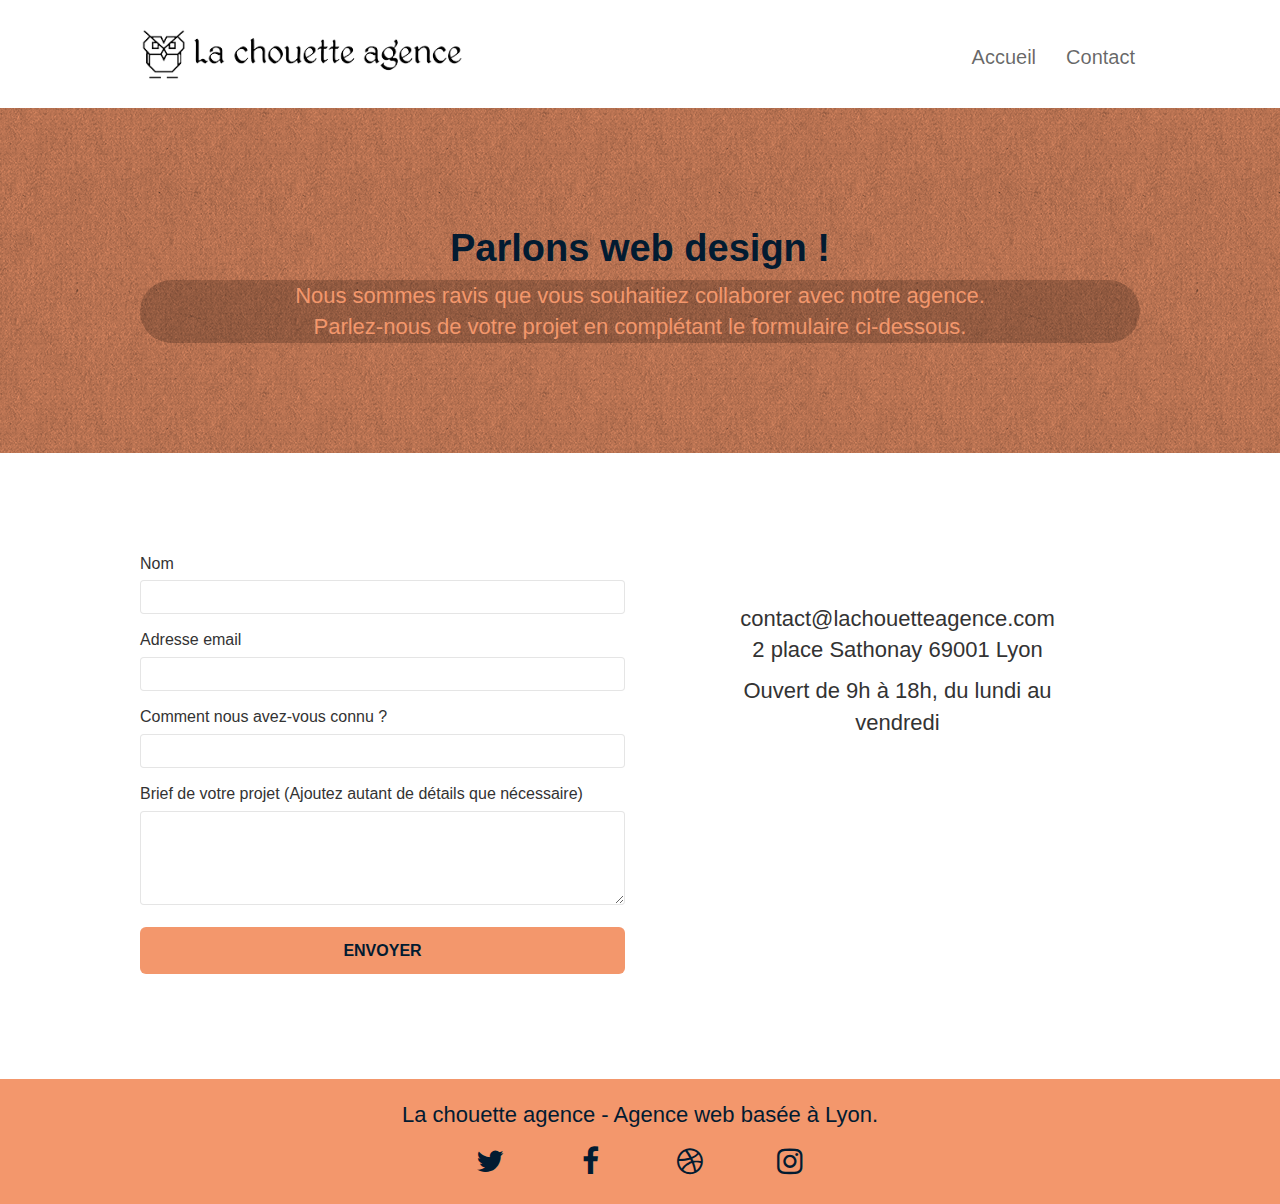
==== commit 48b7560b: "modification contraste" ====
--- a/contact.html
+++ b/contact.html
@@ -5,7 +5,6 @@
     <meta name="description" content="">
     <meta name="viewport" content="width=device-width, initial-scale=1.0, viewport-fit=cover">
     <link rel="shortcut icon" type="image/png" href="favicon.jpg">
-    
 	<link rel="stylesheet" type="text/css" href="./css/bootstrap.css">
 	<link rel="stylesheet" type="text/css" href="style.css">
 	<link rel="stylesheet" type="text/css" href="./css/font-awesome.css">
@@ -56,12 +55,12 @@
 <!-- bloc-6 -->
 <div class="bloc bg-dots-bg bg-repeat bgc-atomic-tangerine d-bloc bloc-bg-texture texture-paper" id="bloc-6">
 	<div class="container bloc-lg">
-		<div class="row">
+		<div class="row ">
 			<div class="col-sm-12">
-				<h1 class="text-center hero-bloc-text">
+				<h1 class="text-center tc-white2 hero-bloc-text">
 					Parlons web design !
 				</h1>
-				<p class="text-center tc-white2 text-size-22">
+				<p class="text-center blue-background tc-white text-size-22">
 					Nous sommes ravis que vous souhaitiez collaborer avec notre agence.<br>
 					Parlez-nous de votre projet en complétant le formulaire ci-dessous.
 				</p>
@@ -105,14 +104,20 @@
 					</button>
 				</form>
 			</div>
-			<div class="col-sm-6 contact">
-				<a href="mailto:contact@lachouetteagence.com" class="bloc bgc-white l-bloc text-size-22">contact@lachouetteagence.com</a> 
-				<p class="bloc bgc-white l-bloc text-size-22">
+			<address class="col-sm-6 contact">
+				<div class="mail">
+					<a href="mailto:contact@lachouetteagence.com" class="bloc bgc-white l-bloc text-size-22">contact@lachouetteagence.com</a> 
+				</div>
+				<div class="adresse">
+					<p class="bloc bgc-white l-bloc text-size-22">
 					2 place Sathonay 69001 Lyon
-				</p>
-				<p class="bloc bgc-white l-bloc text-size-22">Ouvert de 9h à 18h, du lundi au vendredi</p>
-				
-			</div>
+					</p>
+				</div>
+				<div class="horaires"></div>
+					<p class="bloc bgc-white l-bloc text-size-22">Ouvert de 9h à 18h, du lundi au vendredi
+					</p>
+				</div>
+			</address>
 		</div>
 	</div>
 </div>
--- a/style.css
+++ b/style.css
@@ -10,7 +10,7 @@
 /* modification */
 
 .blue{
-    color : #021b31; 
+    color : rgba(2, 27, 49); 
 }
 .text-size-16{
     font-size: 16px;
@@ -21,14 +21,22 @@
 .text-size-30{
     font-size: 30px;
 }
-
+.blue-background{
+    background-color: rgba(0,0,0,0.2);
+    border-radius: 40px;
+}
 .contact{
     display: flex;
-    justify-self: center;
-    align-items: space-around;
+    justify-content: center;
+    align-items: center;
     flex-direction: column;
-}
-
+    text-align: center;
+    margin : 50px auto;
+}
+.mail a{
+    color :#333333;
+    
+}
 a,
 button {
     transition: all .3s ease-in-out;
@@ -871,6 +879,7 @@
 @media (max-width: 992px) and (min-width: 768px) {
     .navbar .nav {
         max-width: 80%
+        
     }
     .nav-center.navbar .nav {
         max-width: 100%
@@ -995,6 +1004,7 @@
         overflow-x: hidden;
         -webkit-box-shadow: none;
         box-shadow: none;
+        display: block;
     }
     .navbar-brand img {
         max-height: 40px;
